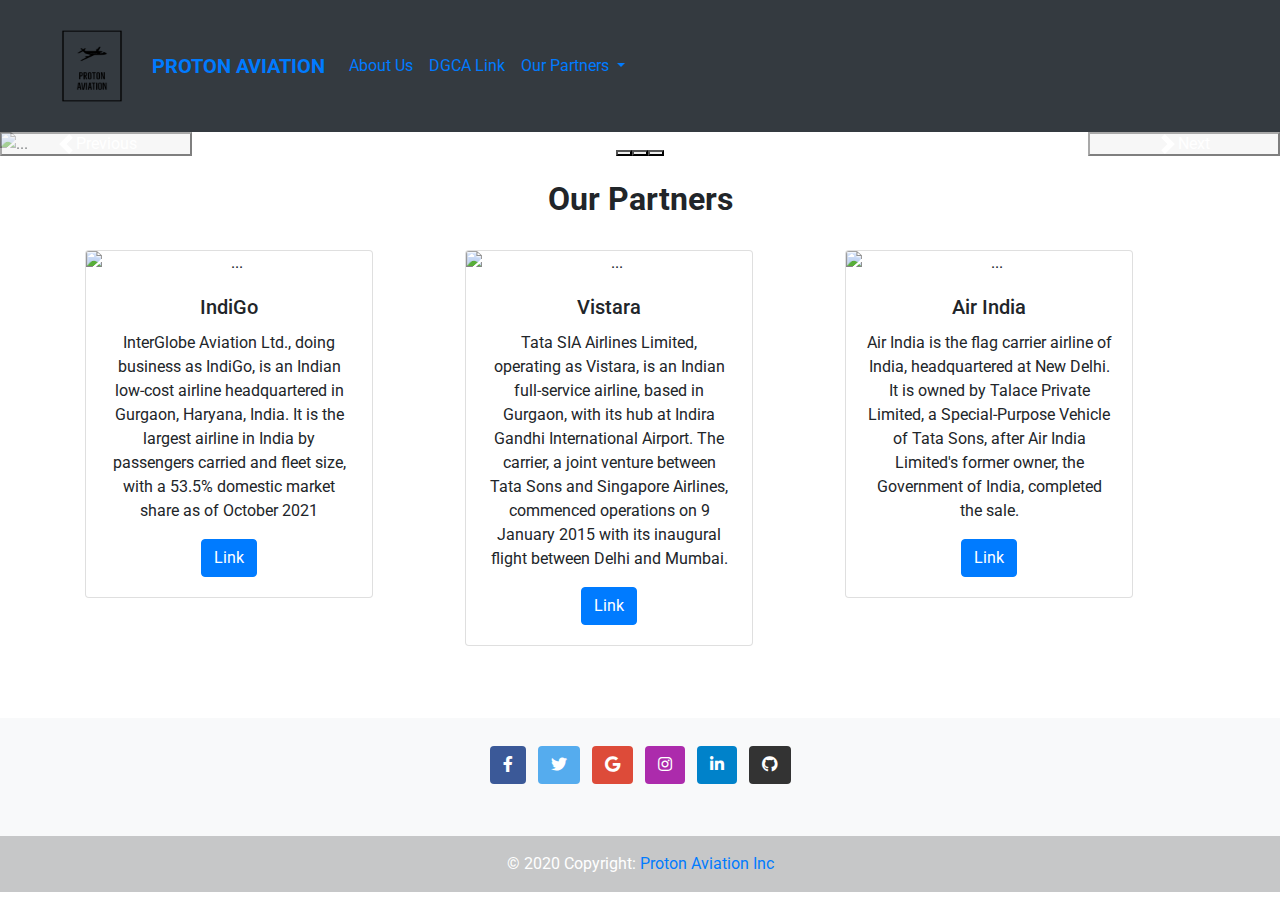
==== index.html @ 82658397 "Rename bootstrap.html to index.html" ====
<!DOCTYPE html>
<html lang="en">
<head>
    <meta charset="UTF-8">
    <meta http-equiv="X-UA-Compatible" content="IE=edge">
    <meta name="viewport" content="width=device-width, initial-scale=1.0">

<!-- CSS only -->
<link href="https://cdn.jsdelivr.net/npm/bootstrap@5.2.0/dist/css/bootstrap.min.css" rel="stylesheet" integrity="sha384-gH2yIJqKdNHPEq0n4Mqa/HGKIhSkIHeL5AyhkYV8i59U5AR6csBvApHHNl/vI1Bx" crossorigin="anonymous">

<!-- JavaScript Bundle with Popper -->
<script src="https://cdn.jsdelivr.net/npm/bootstrap@5.2.0/dist/js/bootstrap.bundle.min.js" integrity="sha384-A3rJD856KowSb7dwlZdYEkO39Gagi7vIsF0jrRAoQmDKKtQBHUuLZ9AsSv4jD4Xa" crossorigin="anonymous"></script>
<title>&copy; Proton Aviation</title>

<!-- Include Bootstrap CSS -->
    <link rel="stylesheet" href="https://stackpath.bootstrapcdn.com/bootstrap/4.3.1/css/bootstrap.min.css">

<link rel="stylesheet" href="G:\5th Sem\Web Programming\HTML\bootstrap website\styleRow.css">

<link rel="stylesheet" href="https://use.fontawesome.com/releases/v5.11.2/css/all.css">
<link rel="stylesheet" href="https://fonts.googleapis.com/css?family=Roboto:300,400,500,700&display=swap">
<link rel="stylesheet" href="node_modules/mdbootstrap/css/bootstrap.min.css">
<link rel="stylesheet" href="node_modules/mdbootstrap/css/mdb.min.css">
<link rel="stylesheet" href="node_modules/mdbootstrap/css/style.css">

</head>
<body class="html">
  <script type="text/javascript" src="node_modules/mdbootstrap/js/jquery.min.js"></script>
<script type="text/javascript" src="node_modules/mdbootstrap/js/popper.min.js"></script>
<script type="text/javascript" src="node_modules/mdbootstrap/js/bootstrap.min.js"></script>
<script type="text/javascript" src="node_modules/mdbootstrap/js/mdb.min.js"></script>


  <!-- NAVIGATION BAR -->
  <nav class="navbar navbar-expand-lg bg-dark ">
        <div class="container-fluid navbar">
          <img src="Proton Aviation-logos_black.png" style="width: 120px; height:100px;">
          <a class="navbar-brand" href="#"><strong>PROTON AVIATION</strong></a>
          <button class="navbar-toggler" type="button" data-bs-toggle="collapse" data-bs-target="#navbarSupportedContent" aria-controls="navbarSupportedContent" aria-expanded="false" aria-label="Toggle navigation">
            <span class="navbar-toggler-icon"></span>
          </button>
          <div class="collapse navbar-collapse" id="navbarSupportedContent">
            <ul class="navbar-nav me-auto mb-2 mb-lg-0">
              <li class="nav-item">
                <a class="nav-link active" aria-current="page" href="aboutus.html">About Us</a>
              </li>
              <li class="nav-item">
                <a class="nav-link" href="https://www.dgca.gov.in/digigov-portal/">DGCA Link</a>
              </li>
              <li class="nav-item dropdown">
                <a class="nav-link dropdown-toggle" href="#" role="button" data-bs-toggle="dropdown" aria-expanded="false">
                  Our Partners
                </a>
                <ul class="dropdown-menu">
                  <li><a class="dropdown-item" href="#">IndiGo</a></li>
                  <li><a class="dropdown-item" href="#">Vistara</a></li>
                  <!-- <li><hr class="dropdown-divider"></li> -->
                  <li><a class="dropdown-item" href="#">Air India</a></li>
                </ul>
              </li>
             <!-- <li class="nav-item">
                <a class="nav-link disabled">Disabled</a>
              </li> --> 
            </ul>
            <!-- <form class="d-flex" role="search">
              <input class="form-control me-2" type="search" placeholder="Search" aria-label="Search">
              <button class="btn btn-outline-success" type="submit">Search</button>
            </form> -->
          </div>
        </div>
      </nav>

      <!-- CRAUSEL -->
      <div id="carouselExampleIndicators" class="carousel slide" data-bs-ride="true">
        <div class="carousel-indicators">
          <button type="button" data-bs-target="#carouselExampleIndicators" data-bs-slide-to="0" class="active" aria-current="true" aria-label="Slide 1"></button>
          <button type="button" data-bs-target="#carouselExampleIndicators" data-bs-slide-to="1" aria-label="Slide 2"></button>
          <button type="button" data-bs-target="#carouselExampleIndicators" data-bs-slide-to="2" aria-label="Slide 3"></button>
        </div>
        <div class="carousel-inner">
          <div class="carousel-item active">
            <img src="G:\5th Sem\Web Programming\HTML\bootstrap website\flight2.jpg" class="d-block w-100" alt="...">
          </div>
          <div class="carousel-item">
            <img src="G:\5th Sem\Web Programming\HTML\bootstrap website\cockpit.jpg" class="d-block w-100" alt="...">
          </div>
          <div class="carousel-item">
            <img src="G:\5th Sem\Web Programming\HTML\bootstrap website\flight3.jpg" class="d-block w-100" alt="...">
          </div>
        </div>
        <button class="carousel-control-prev" type="button" data-bs-target="#carouselExampleIndicators" data-bs-slide="prev">
          <span class="carousel-control-prev-icon" aria-hidden="true"></span>
          <span class="visually-hidden">Previous</span>
        </button>
        <button class="carousel-control-next" type="button" data-bs-target="#carouselExampleIndicators" data-bs-slide="next">
          <span class="carousel-control-next-icon" aria-hidden="true"></span>
          <span class="visually-hidden">Next</span>
        </button>
      </div>

      <br>
      <h2 style="text-align: center"><strong>Our Partners</strong></h2>
      <br>

      <!-- COLUMNS -->
      <div class="container text-center">
        <div class="row">
          <div class="col">
            <div class="card demo" style="width: 18rem;">
              <img src="G:\5th Sem\Web Programming\HTML\bootstrap website\indigo.jpg" class="card-img-top" alt="...">
              <div class="card-body">
                <h5 class="card-title">IndiGo</h5>
                <p class="card-text">InterGlobe Aviation Ltd., doing business as IndiGo, is an Indian low-cost airline headquartered in Gurgaon, Haryana, India. It is the largest airline in India by passengers carried and fleet size, with a 53.5% domestic market share as of October 2021</p>
                <a href="https://www.goindigo.in/web-check-in.html?s_kwcid=AL!12293!3!!!!x!!&cid=perfmax|P|International_Travel_isback" class="btn btn-primary">Link</a>
              </div>
            </div>
          </div>
          <div class="col">
            <div class="card demo" style="width: 18rem;">
              <img src="G:\5th Sem\Web Programming\HTML\bootstrap website\vistara.jpg" class="card-img-top" alt="...">
              <div class="card-body">
                <h5 class="card-title">Vistara</h5>
                <p class="card-text">Tata SIA Airlines Limited, operating as Vistara, is an Indian full-service airline, based in Gurgaon, with its hub at Indira Gandhi International Airport. The carrier, a joint venture between Tata Sons and Singapore Airlines, commenced operations on 9 January 2015 with its inaugural flight between Delhi and Mumbai.</p>
                <a href="https://www.airvistara.com/in/en" class="btn btn-primary">Link</a>
              </div>
            </div>
          </div>
          <div class="col">
            <div class="card demo" style="width: 18rem;">
              <img src="G:\5th Sem\Web Programming\HTML\bootstrap website\airindia.jpg" class="card-img-top" alt="...">
              <div class="card-body">
                <h5 class="card-title">Air India</h5>
                <p class="card-text">Air India is the flag carrier airline of India, headquartered at New Delhi. It is owned by Talace Private Limited, a Special-Purpose Vehicle of Tata Sons, after Air India Limited's former owner, the Government of India, completed the sale.</p>
                <a href="https://www.airindia.in/index.htm" class="btn btn-primary">Link</a>
              </div>
            </div>
          </div>
        </div>
      </div>
      
      <br>
      <br>
      <br>

     
      <!--FOOTER  -->
        <footer class="bg-light text-center text-white">
          <!-- Grid container -->
          <div class="container p-4 pb-0">
            <!-- Section: Social media -->
            <section class="mb-4">
              <!-- Facebook -->
              <a
                class="btn text-white btn-floating m-1"
                style="background-color: #3b5998;"
                href="#!"
                role="button"
                ><i class="fab fa-facebook-f"></i
              ></a>
        
              <!-- Twitter -->
              <a
                class="btn text-white btn-floating m-1"
                style="background-color: #55acee;"
                href="#!"
                role="button"
                ><i class="fab fa-twitter"></i
              ></a>
        
              <!-- Google -->
              <a
                class="btn text-white btn-floating m-1"
                style="background-color: #dd4b39;"
                href="#!"
                role="button"
                ><i class="fab fa-google"></i
              ></a>
        
              <!-- Instagram -->
              <a
                class="btn text-white btn-floating m-1"
                style="background-color: #ac2bac;"
                href="#!"
                role="button"
                ><i class="fab fa-instagram"></i
              ></a>
        
              <!-- Linkedin -->
              <a
                class="btn text-white btn-floating m-1"
                style="background-color: #0082ca;"
                href="#!"
                role="button"
                ><i class="fab fa-linkedin-in"></i
              ></a>
              <!-- Github -->
              <a
                class="btn text-white btn-floating m-1"
                style="background-color: #333333;"
                href="#!"
                role="button"
                ><i class="fab fa-github"></i
              ></a>
            </section>
            <!-- Section: Social media -->
          </div>
          <!-- Grid container -->
        
          <!-- Copyright -->
          <div class="text-center p-3" style="background-color: rgba(0, 0, 0, 0.2);">
            © 2020 Copyright:
            <a class="text-black" href="bootstrap.html">Proton Aviation Inc</a>
          </div>
          <!-- Copyright -->
        </footer>
      
</body>
</html>
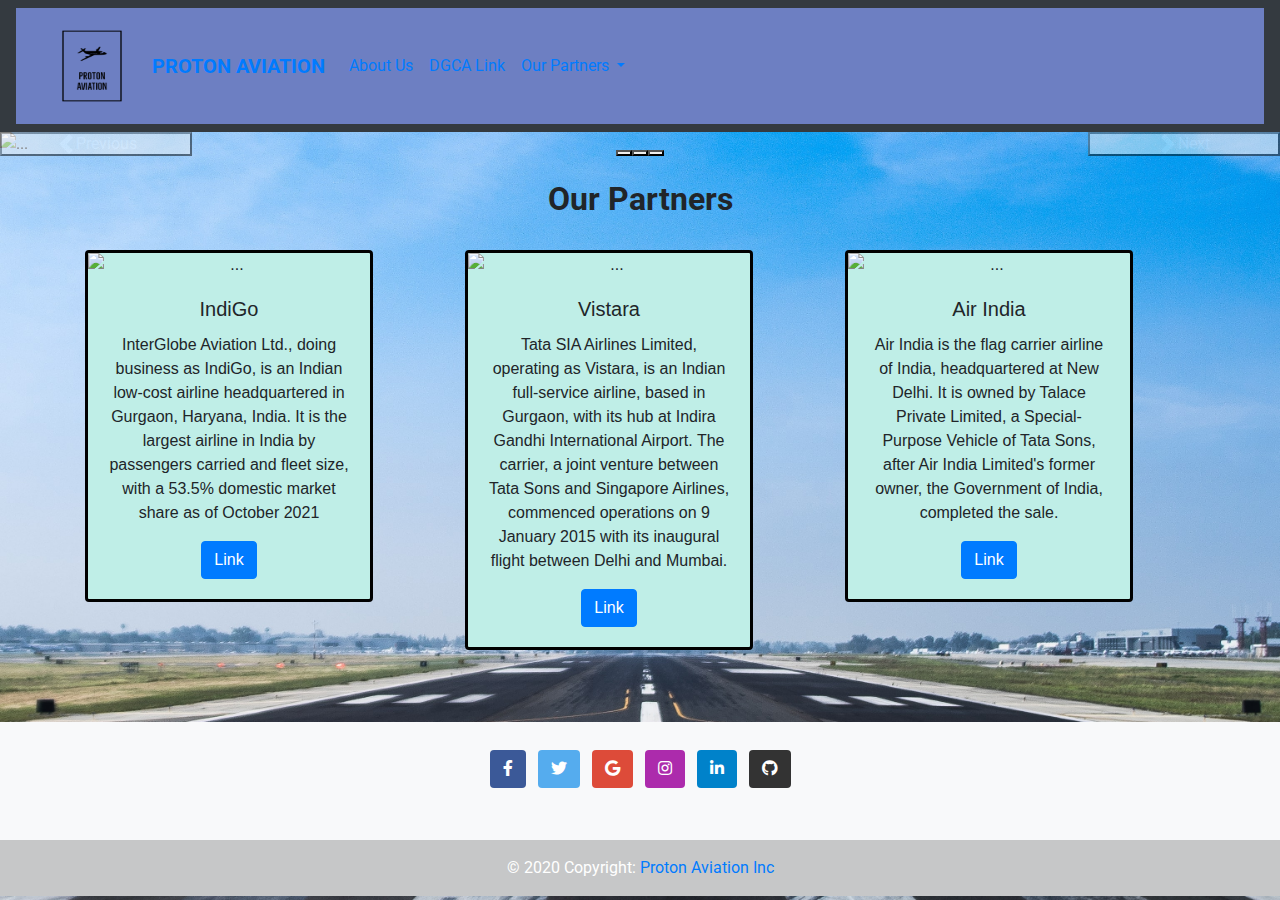
==== commit 30e396a4: "Update index.html" ====
--- a/index.html
+++ b/index.html
@@ -15,7 +15,7 @@
 <!-- Include Bootstrap CSS -->
     <link rel="stylesheet" href="https://stackpath.bootstrapcdn.com/bootstrap/4.3.1/css/bootstrap.min.css">
 
-<link rel="stylesheet" href="G:\5th Sem\Web Programming\HTML\bootstrap website\styleRow.css">
+<link rel="stylesheet" href="styleRow.css">
 
 <link rel="stylesheet" href="https://use.fontawesome.com/releases/v5.11.2/css/all.css">
 <link rel="stylesheet" href="https://fonts.googleapis.com/css?family=Roboto:300,400,500,700&display=swap">
--- a/styleRow.css
+++ b/styleRow.css
@@ -0,0 +1,33 @@
+.demo{
+    font-family: Arial, Helvetica, sans-serif;
+    background-color: rgb(191, 238, 231);
+    border: 3px solid black;
+}
+
+.navbar {
+    background-color: rgb(109, 127, 194);
+    border: #d03838;
+}
+
+.html { 
+    background: url(bg.jpg) no-repeat center center fixed; 
+    -webkit-background-size: cover;
+    -moz-background-size: cover;
+    -o-background-size: cover;
+    background-size: cover;
+  }
+
+.footer{
+    font-display: black;
+}
+
+.align{
+    text-align: center;
+}
+
+.center {
+    display: block;
+    margin-left: auto;
+    margin-right: auto;
+    width: 50%;
+  }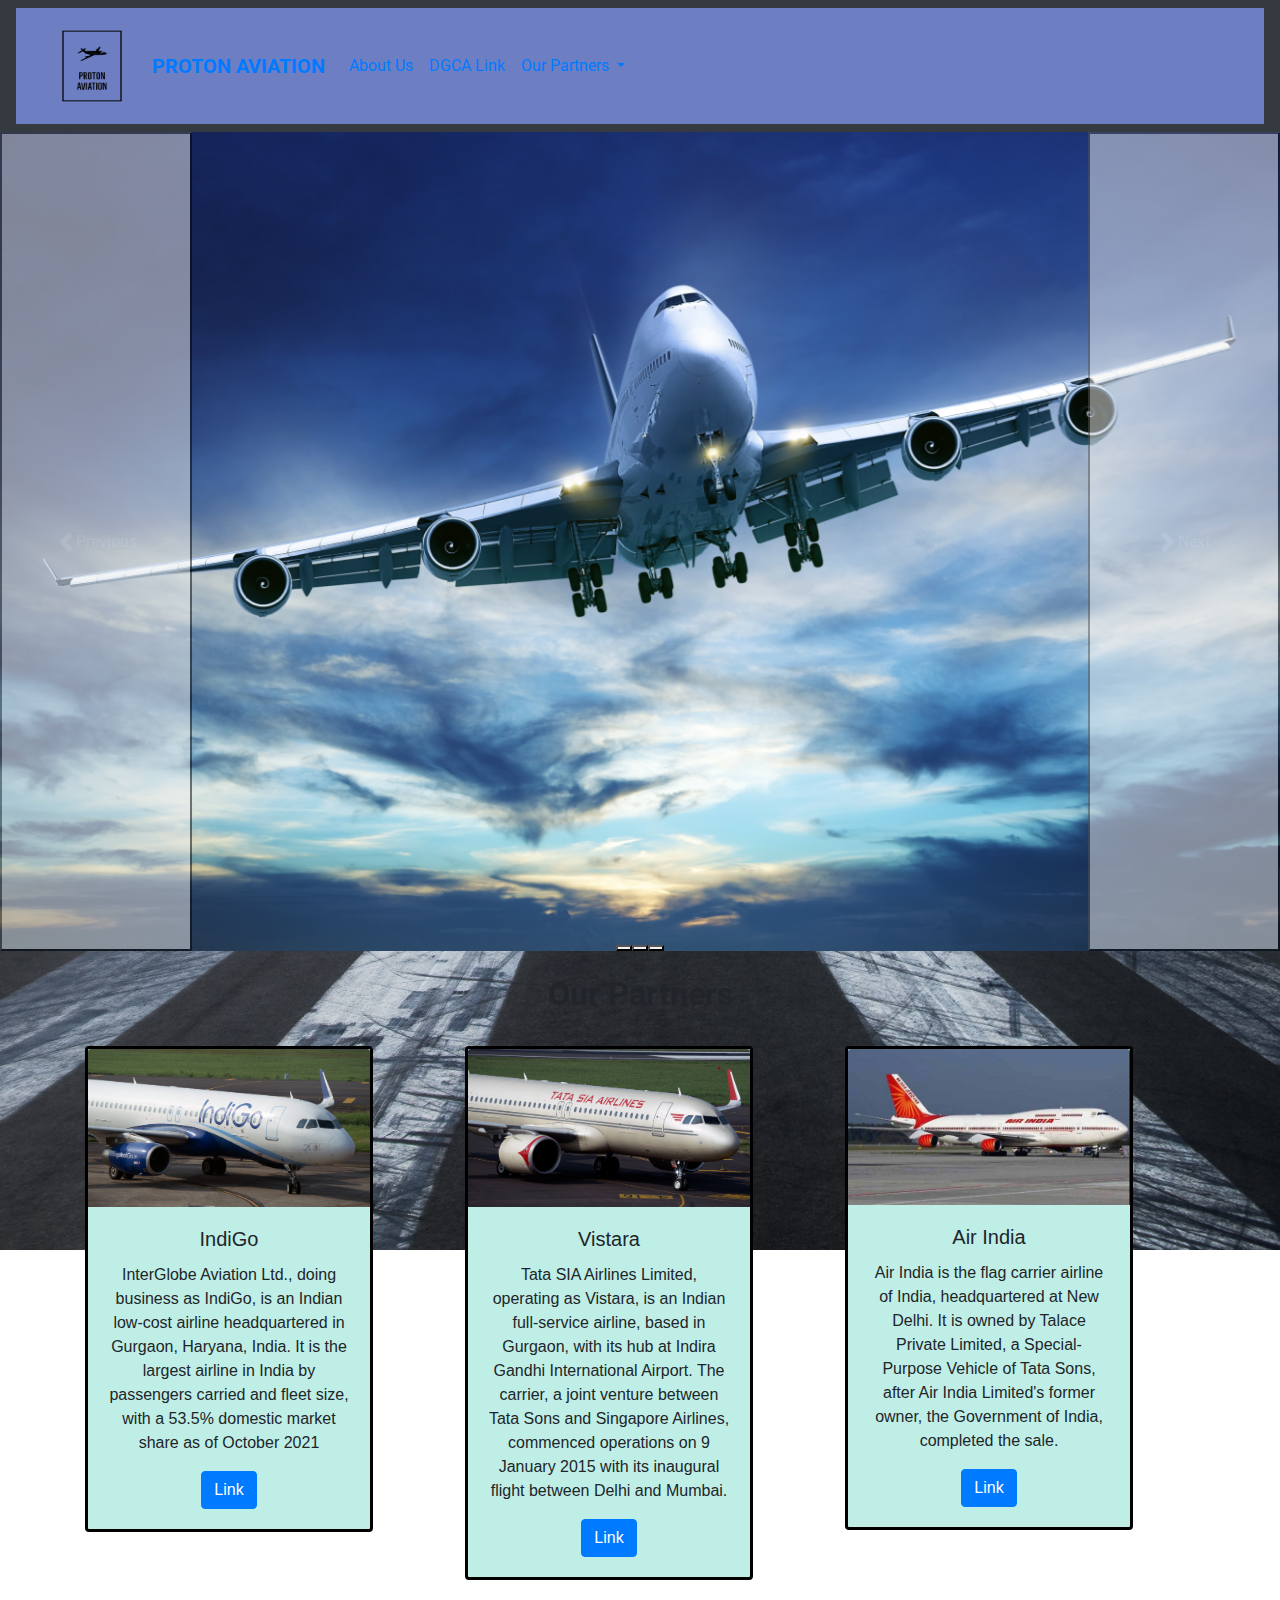
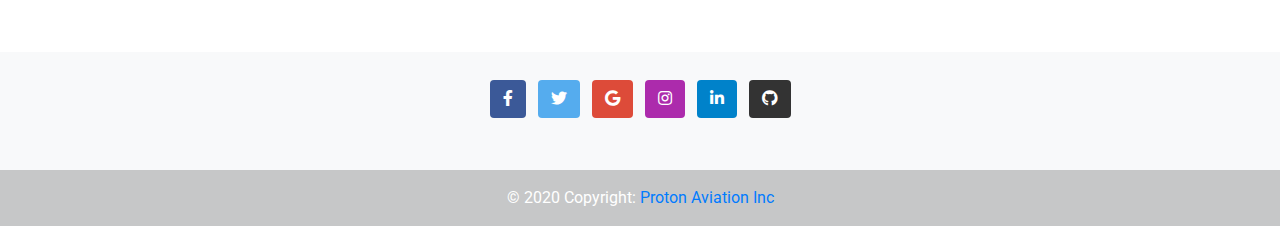
==== commit f546566e: "Update index.html" ====
--- a/index.html
+++ b/index.html
@@ -79,13 +79,13 @@
         </div>
         <div class="carousel-inner">
           <div class="carousel-item active">
-            <img src="G:\5th Sem\Web Programming\HTML\bootstrap website\flight2.jpg" class="d-block w-100" alt="...">
+            <img src="flight2.jpg" class="d-block w-100" alt="...">
           </div>
           <div class="carousel-item">
-            <img src="G:\5th Sem\Web Programming\HTML\bootstrap website\cockpit.jpg" class="d-block w-100" alt="...">
+            <img src="cockpit.jpg" class="d-block w-100" alt="...">
           </div>
           <div class="carousel-item">
-            <img src="G:\5th Sem\Web Programming\HTML\bootstrap website\flight3.jpg" class="d-block w-100" alt="...">
+            <img src="flight3.jpg" class="d-block w-100" alt="...">
           </div>
         </div>
         <button class="carousel-control-prev" type="button" data-bs-target="#carouselExampleIndicators" data-bs-slide="prev">
@@ -107,7 +107,7 @@
         <div class="row">
           <div class="col">
             <div class="card demo" style="width: 18rem;">
-              <img src="G:\5th Sem\Web Programming\HTML\bootstrap website\indigo.jpg" class="card-img-top" alt="...">
+              <img src="indigo.jpg" class="card-img-top" alt="...">
               <div class="card-body">
                 <h5 class="card-title">IndiGo</h5>
                 <p class="card-text">InterGlobe Aviation Ltd., doing business as IndiGo, is an Indian low-cost airline headquartered in Gurgaon, Haryana, India. It is the largest airline in India by passengers carried and fleet size, with a 53.5% domestic market share as of October 2021</p>
@@ -117,7 +117,7 @@
           </div>
           <div class="col">
             <div class="card demo" style="width: 18rem;">
-              <img src="G:\5th Sem\Web Programming\HTML\bootstrap website\vistara.jpg" class="card-img-top" alt="...">
+              <img src="vistara.jpg" class="card-img-top" alt="...">
               <div class="card-body">
                 <h5 class="card-title">Vistara</h5>
                 <p class="card-text">Tata SIA Airlines Limited, operating as Vistara, is an Indian full-service airline, based in Gurgaon, with its hub at Indira Gandhi International Airport. The carrier, a joint venture between Tata Sons and Singapore Airlines, commenced operations on 9 January 2015 with its inaugural flight between Delhi and Mumbai.</p>
@@ -127,7 +127,7 @@
           </div>
           <div class="col">
             <div class="card demo" style="width: 18rem;">
-              <img src="G:\5th Sem\Web Programming\HTML\bootstrap website\airindia.jpg" class="card-img-top" alt="...">
+              <img src="airindia.jpg" class="card-img-top" alt="...">
               <div class="card-body">
                 <h5 class="card-title">Air India</h5>
                 <p class="card-text">Air India is the flag carrier airline of India, headquartered at New Delhi. It is owned by Talace Private Limited, a Special-Purpose Vehicle of Tata Sons, after Air India Limited's former owner, the Government of India, completed the sale.</p>
